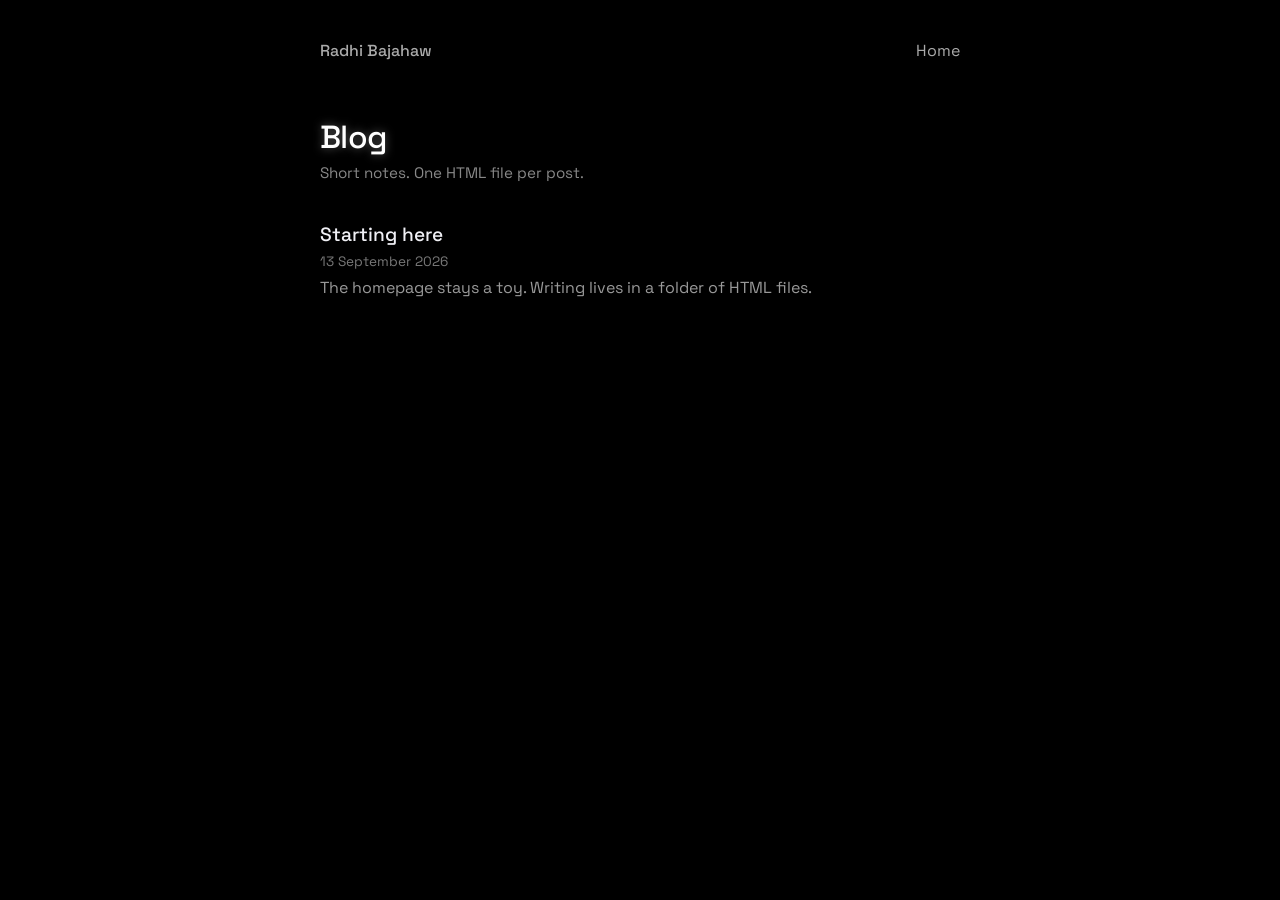
==== blogs/index.html @ 7c56247b "Add static /blogs pages and local astronaut image Point the homepage blog button at /blogs/, add a l" ====
<!doctype html>
<html lang="en">
    <head>
        <meta charset="UTF-8" />
        <meta name="viewport" content="width=device-width, initial-scale=1.0" />
        <title>Blog - Radhi Bajahaw</title>
        <meta name="author" content="Radhi Bajahaw" />
        <meta name="description" content="Notes from Radhi Bajahaw." />
        <meta property="og:title" content="Blog - Radhi Bajahaw" />
        <meta property="og:description" content="Notes from Radhi Bajahaw." />
        <meta property="og:url" content="https://bajahaw.com/blogs/" />
        <link rel="icon" type="image/png" href="/favicon.png" />
        <link rel="preconnect" href="https://fonts.googleapis.com" />
        <link rel="preconnect" href="https://fonts.gstatic.com" crossorigin />
        <link
            href="https://fonts.googleapis.com/css2?family=Space+Grotesk:wght@300;400;500;600;700&display=swap"
            rel="stylesheet"
        />
        <link rel="stylesheet" href="/blogs/style.css" />
    </head>
    <body>
        <div class="wrap">
            <nav class="nav">
                <a class="brand" href="/">Radhi Bajahaw</a>
                <a href="/">Home</a>
            </nav>
            <h1>Blog</h1>
            <p class="lede">Short notes. One HTML file per post.</p>
            <ul class="posts">
                <li>
                    <a href="/blogs/starting-here.html">
                        <h2>Starting here</h2>
                        <time datetime="2026-09-13">13 September 2026</time>
                        <p>
                            The homepage stays a toy. Writing lives in a folder
                            of HTML files.
                        </p>
                    </a>
                </li>
            </ul>
        </div>
    </body>
</html>
---- blogs/style.css ----
* {
    box-sizing: border-box;
}

body,
html {
    margin: 0;
    padding: 0;
    background: #000;
    color: #c8c8c8;
    font-family: "Space Grotesk", sans-serif;
    min-height: 100%;
}

a {
    color: #f0f0f5;
}

.wrap {
    width: min(40rem, calc(100% - 2.5rem));
    margin: 0 auto;
    padding: 2.5rem 0 5rem;
}

.nav {
    display: flex;
    align-items: center;
    justify-content: space-between;
    gap: 1rem;
    margin-bottom: 3.5rem;
}

.nav a {
    color: #aaa;
    text-decoration: none;
}

.nav a:hover {
    color: #fff;
}

.brand {
    font-weight: 500;
    color: #fff;
    text-decoration: none;
}

h1 {
    margin: 0 0 0.4rem;
    color: #fff;
    font-size: 2rem;
    font-weight: 500;
    letter-spacing: -0.02em;
    text-shadow: 0 0 10px rgba(255, 255, 255, 0.35);
}

.lede,
.meta {
    margin: 0;
    color: #888;
    font-size: 0.95rem;
}

.posts {
    list-style: none;
    margin: 2.5rem 0 0;
    padding: 0;
}

.posts li + li {
    margin-top: 1.25rem;
    padding-top: 1.25rem;
    border-top: 1px solid rgba(255, 255, 255, 0.08);
}

.posts a {
    display: block;
    text-decoration: none;
    color: inherit;
}

.posts h2 {
    margin: 0 0 0.35rem;
    color: #f0f0f5;
    font-size: 1.2rem;
    font-weight: 500;
}

.posts time {
    display: block;
    margin-bottom: 0.4rem;
    color: #777;
    font-size: 0.85rem;
}

.posts p {
    margin: 0;
    color: #999;
    line-height: 1.5;
}

.posts a:hover h2 {
    color: #fff;
}

article header {
    margin-bottom: 2rem;
}

article .meta {
    margin-top: 0.5rem;
}

article p {
    margin: 0 0 1.15rem;
    line-height: 1.7;
    font-size: 1.05rem;
}

article a {
    color: #ddd;
}

.back {
    display: inline-block;
    margin-top: 2.5rem;
    color: #888;
    text-decoration: none;
}

.back:hover {
    color: #fff;
}
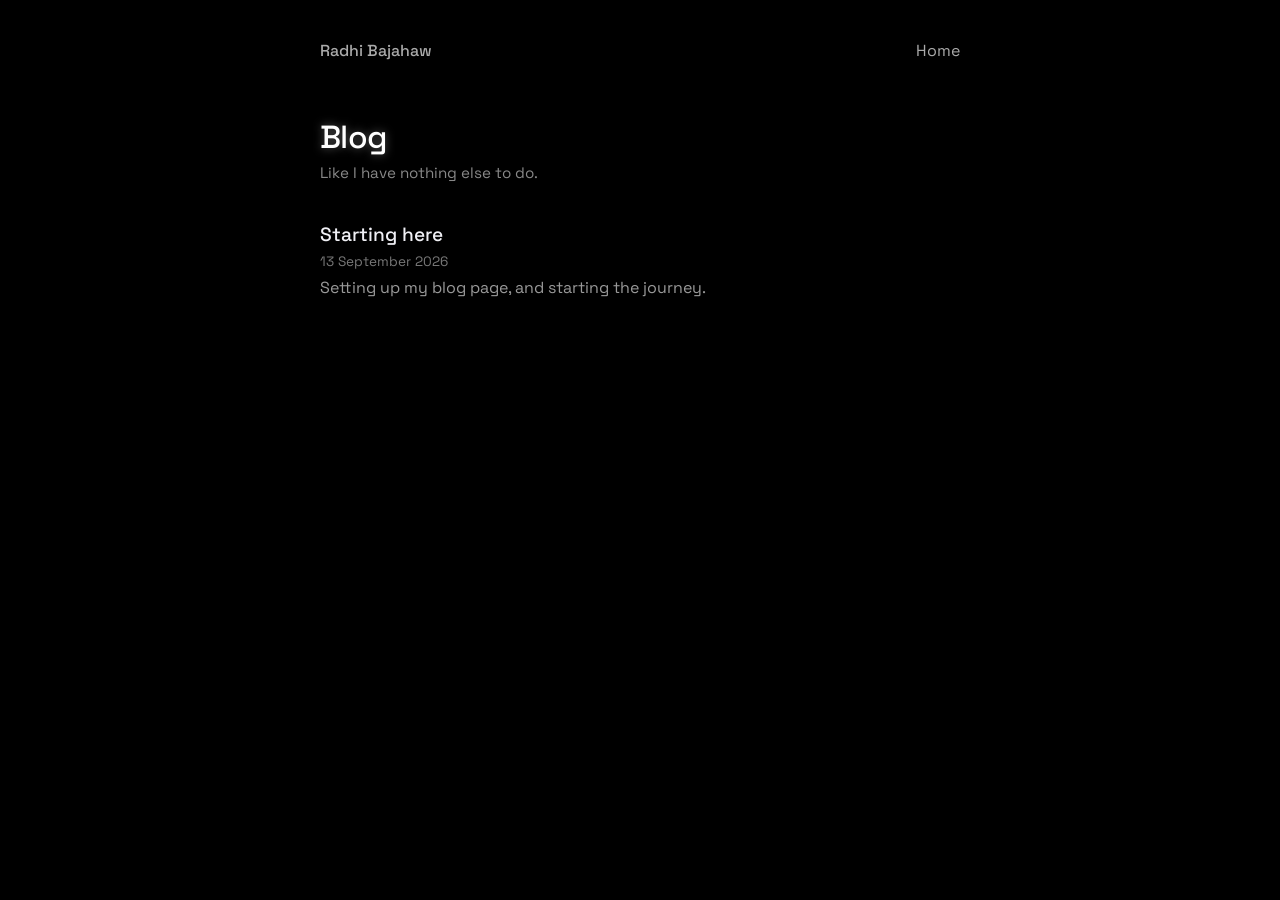
==== commit a83af93d: "Add directional view transitions between home and blog Slide up on forward and down on back with a s" ====
--- a/blogs/index.html
+++ b/blogs/index.html
@@ -16,7 +16,9 @@
             href="https://fonts.googleapis.com/css2?family=Space+Grotesk:wght@300;400;500;600;700&display=swap"
             rel="stylesheet"
         />
+        <link rel="stylesheet" href="/vt.css" />
         <link rel="stylesheet" href="/blogs/style.css" />
+        <script src="/vt.js"></script>
     </head>
     <body>
         <div class="wrap">
@@ -25,15 +27,14 @@
                 <a href="/">Home</a>
             </nav>
             <h1>Blog</h1>
-            <p class="lede">Short notes. One HTML file per post.</p>
+            <p class="lede">Like I have nothing else to do.</p>
             <ul class="posts">
                 <li>
                     <a href="/blogs/starting-here.html">
                         <h2>Starting here</h2>
                         <time datetime="2026-09-13">13 September 2026</time>
                         <p>
-                            The homepage stays a toy. Writing lives in a folder
-                            of HTML files.
+                            Setting up my blog page, and starting the journey.
                         </p>
                     </a>
                 </li>
--- a/vt.css
+++ b/vt.css
@@ -0,0 +1,61 @@
+@media (prefers-reduced-motion: no-preference) {
+    @view-transition {
+        navigation: auto;
+    }
+
+    ::view-transition-old(root) {
+        animation: vt-out-up 0.28s ease both;
+    }
+
+    ::view-transition-new(root) {
+        animation: vt-in-up 0.28s ease both;
+    }
+
+    html:active-view-transition-type(back)::view-transition-old(root) {
+        animation-name: vt-out-down;
+    }
+
+    html:active-view-transition-type(back)::view-transition-new(root) {
+        animation-name: vt-in-down;
+    }
+
+    ::view-transition-group(name) {
+        animation-duration: 0.36s;
+        animation-timing-function: cubic-bezier(0.22, 1, 0.36, 1);
+        z-index: 1;
+    }
+
+    ::view-transition-old(name),
+    ::view-transition-new(name) {
+        animation-duration: 0.28s;
+        animation-timing-function: ease;
+    }
+}
+
+@keyframes vt-out-up {
+    to {
+        translate: 0 -5vh;
+        opacity: 0;
+    }
+}
+
+@keyframes vt-in-up {
+    from {
+        translate: 0 5vh;
+        opacity: 0;
+    }
+}
+
+@keyframes vt-out-down {
+    to {
+        translate: 0 5vh;
+        opacity: 0;
+    }
+}
+
+@keyframes vt-in-down {
+    from {
+        translate: 0 -5vh;
+        opacity: 0;
+    }
+}
--- a/blogs/style.css
+++ b/blogs/style.css
@@ -43,6 +43,8 @@
     font-weight: 500;
     color: #fff;
     text-decoration: none;
+    width: fit-content;
+    view-transition-name: name;
 }
 
 h1 {
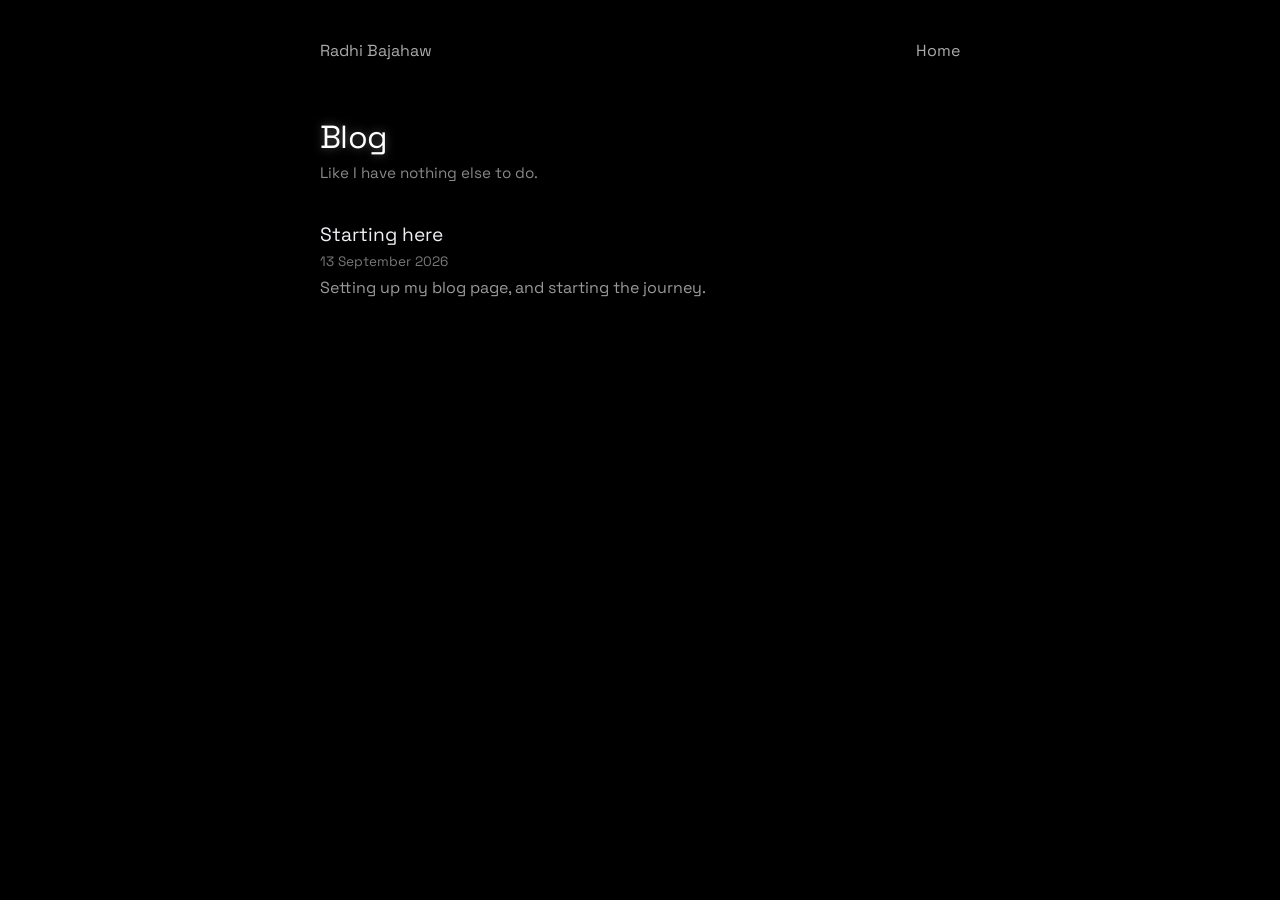
==== commit eeb44a37: "Speed up mobile LCP by compressing assets and self-hosting the font" ====
--- a/blogs/index.html
+++ b/blogs/index.html
@@ -10,15 +10,21 @@
         <meta property="og:description" content="Notes from Radhi Bajahaw." />
         <meta property="og:url" content="https://bajahaw.com/blogs/" />
         <link rel="icon" type="image/png" href="/favicon.png" />
-        <link rel="preconnect" href="https://fonts.googleapis.com" />
-        <link rel="preconnect" href="https://fonts.gstatic.com" crossorigin />
         <link
-            href="https://fonts.googleapis.com/css2?family=Space+Grotesk:wght@300;400;500;600;700&display=swap"
+            rel="preload"
+            href="/fonts/space-grotesk-400.woff2"
+            as="font"
+            type="font/woff2"
+            crossorigin
+        />
+        <link
             rel="stylesheet"
+            href="/vt.css"
+            media="print"
+            onload="this.media='all'"
         />
-        <link rel="stylesheet" href="/vt.css" />
         <link rel="stylesheet" href="/blogs/style.css" />
-        <script src="/vt.js"></script>
+        <script src="/vt.js" defer></script>
     </head>
     <body>
         <div class="wrap">
--- a/blogs/style.css
+++ b/blogs/style.css
@@ -1,3 +1,11 @@
+@font-face {
+    font-family: "Space Grotesk";
+    font-style: normal;
+    font-weight: 400;
+    font-display: swap;
+    src: url("/fonts/space-grotesk-400.woff2") format("woff2");
+}
+
 * {
     box-sizing: border-box;
 }
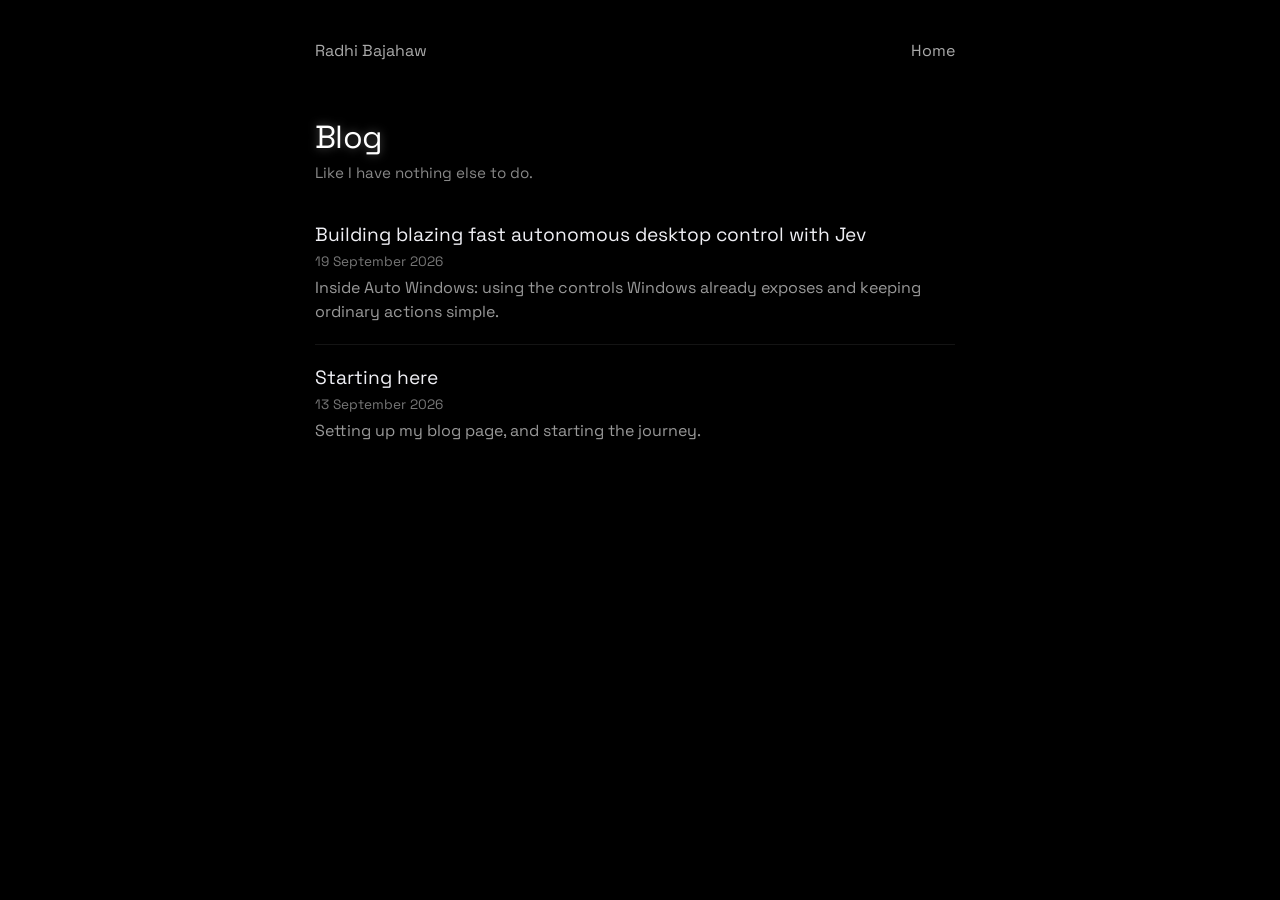
==== commit 1981c9ca: "Explain how Jev powers Auto Windows desktop control Generated with [Devin](https://devin.ai)  Co-Aut" ====
--- a/blogs/index.html
+++ b/blogs/index.html
@@ -36,6 +36,16 @@
             <p class="lede">Like I have nothing else to do.</p>
             <ul class="posts">
                 <li>
+                    <a href="/blogs/autowindows.html">
+                        <h2>Building blazing fast autonomous desktop control with Jev</h2>
+                        <time datetime="2026-09-19">19 September 2026</time>
+                        <p>
+                            Inside Auto Windows: using the controls Windows
+                            already exposes and keeping ordinary actions simple.
+                        </p>
+                    </a>
+                </li>
+                <li>
                     <a href="/blogs/starting-here.html">
                         <h2>Starting here</h2>
                         <time datetime="2026-09-13">13 September 2026</time>
--- a/vt.css
+++ b/vt.css
@@ -1,3 +1,37 @@
+*,
+*::before,
+*::after {
+    -webkit-tap-highlight-color: transparent;
+}
+
+html {
+    scrollbar-gutter: stable;
+    scrollbar-width: thin;
+    scrollbar-color: rgba(255, 255, 255, 0.2) transparent;
+}
+
+::-webkit-scrollbar {
+    width: 6px;
+    height: 6px;
+}
+
+::-webkit-scrollbar-track {
+    background: transparent;
+}
+
+::-webkit-scrollbar-thumb {
+    background: rgba(255, 255, 255, 0.18);
+    border-radius: 999px;
+}
+
+::-webkit-scrollbar-thumb:hover {
+    background: rgba(255, 255, 255, 0.32);
+}
+
+::-webkit-scrollbar-corner {
+    background: transparent;
+}
+
 @media (prefers-reduced-motion: no-preference) {
     @view-transition {
         navigation: auto;
--- a/blogs/style.css
+++ b/blogs/style.css
@@ -8,6 +8,35 @@
 
 * {
     box-sizing: border-box;
+    -webkit-tap-highlight-color: transparent;
+}
+
+html {
+    scrollbar-gutter: stable;
+    scrollbar-width: thin;
+    scrollbar-color: rgba(255, 255, 255, 0.2) transparent;
+}
+
+::-webkit-scrollbar {
+    width: 6px;
+    height: 6px;
+}
+
+::-webkit-scrollbar-track {
+    background: transparent;
+}
+
+::-webkit-scrollbar-thumb {
+    background: rgba(255, 255, 255, 0.18);
+    border-radius: 999px;
+}
+
+::-webkit-scrollbar-thumb:hover {
+    background: rgba(255, 255, 255, 0.32);
+}
+
+::-webkit-scrollbar-corner {
+    background: transparent;
 }
 
 body,
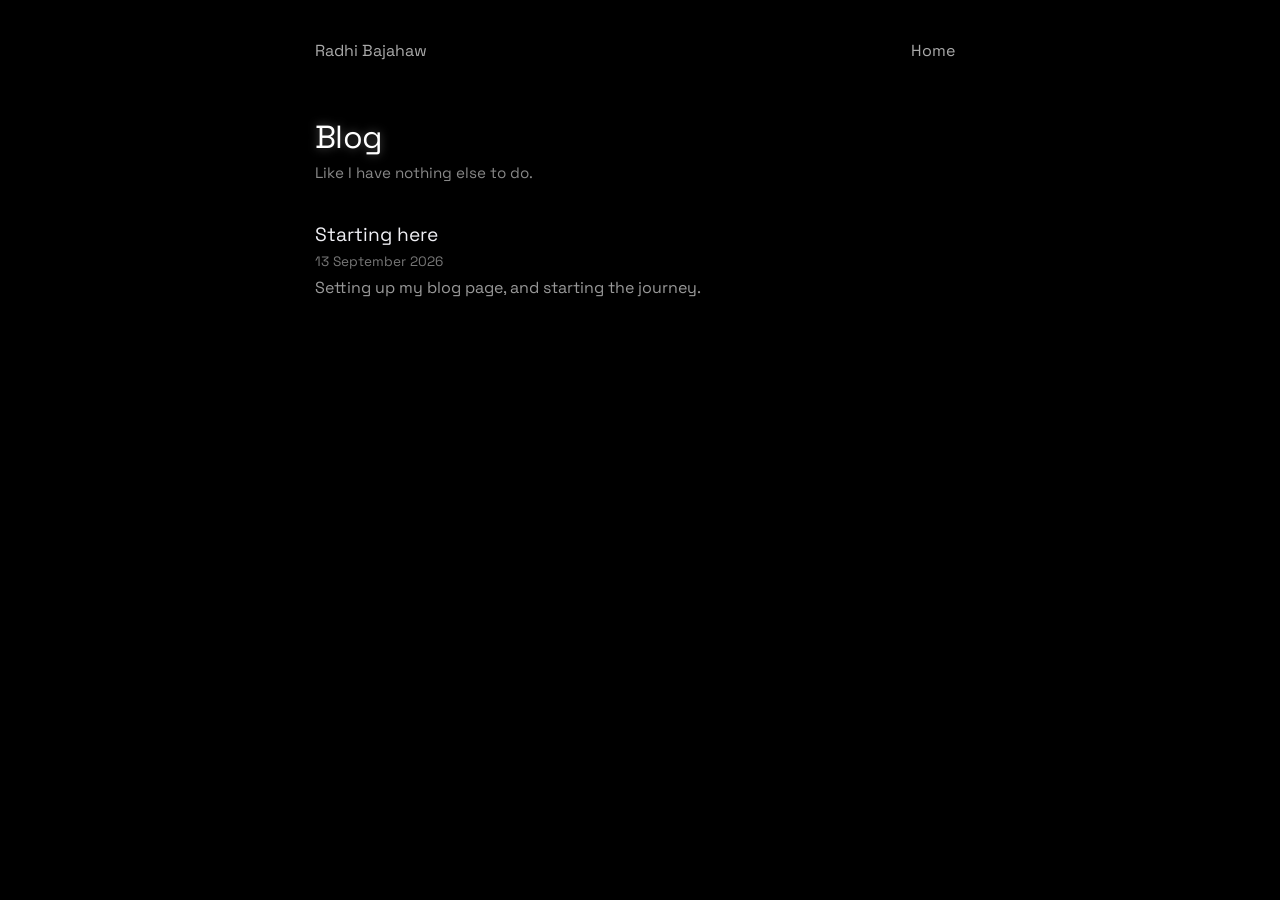
==== commit 808d6c59: "Drop the Auto Windows post and label the blog link Remove the post along with its blog-index and sit" ====
--- a/blogs/index.html
+++ b/blogs/index.html
@@ -36,16 +36,6 @@
             <p class="lede">Like I have nothing else to do.</p>
             <ul class="posts">
                 <li>
-                    <a href="/blogs/autowindows.html">
-                        <h2>Building blazing fast autonomous desktop control with Jev</h2>
-                        <time datetime="2026-09-19">19 September 2026</time>
-                        <p>
-                            Inside Auto Windows: using the controls Windows
-                            already exposes and keeping ordinary actions simple.
-                        </p>
-                    </a>
-                </li>
-                <li>
                     <a href="/blogs/starting-here.html">
                         <h2>Starting here</h2>
                         <time datetime="2026-09-13">13 September 2026</time>
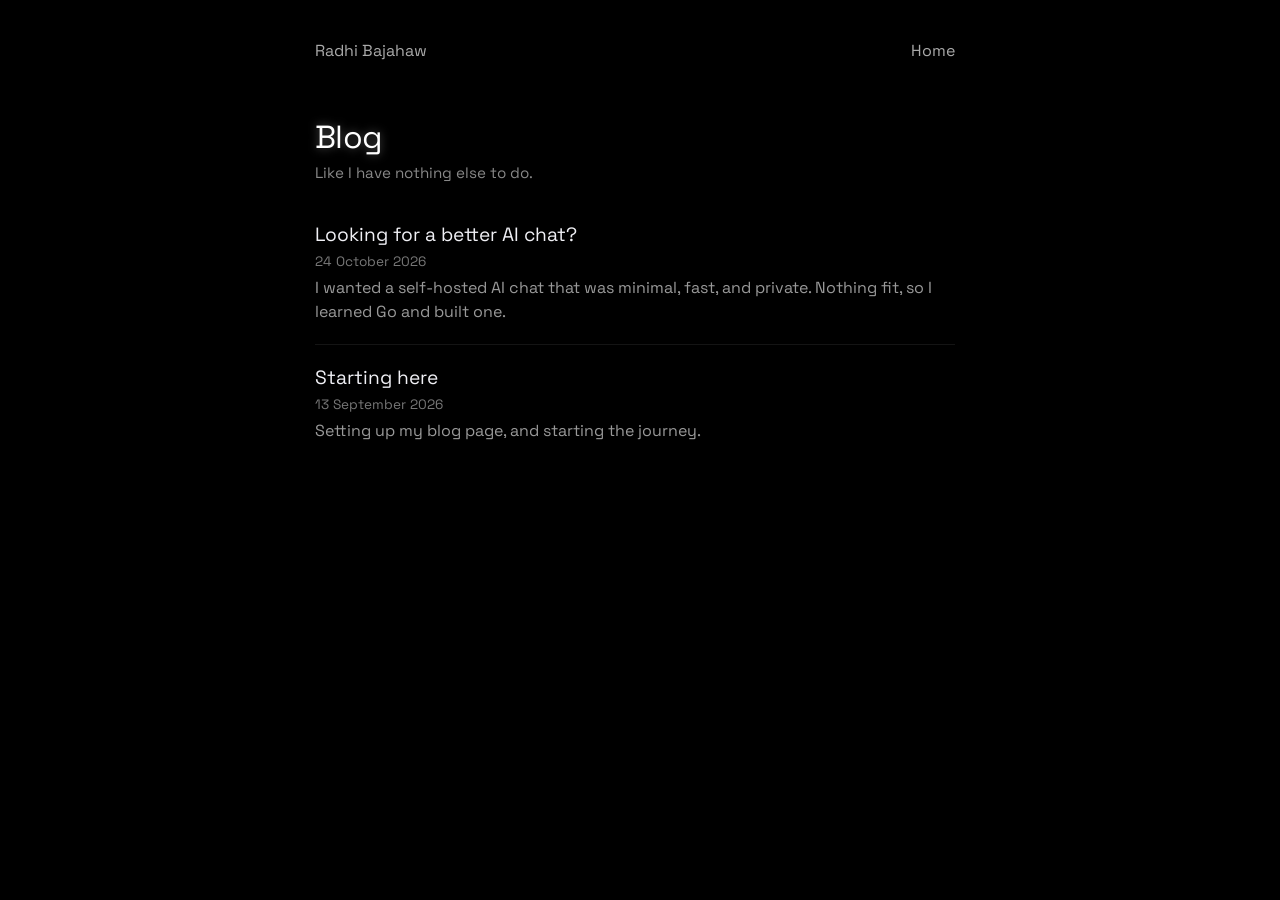
==== commit 17e9346b: "Add a post about ai-ui, the chat I built in Go" ====
--- a/blogs/index.html
+++ b/blogs/index.html
@@ -36,6 +36,17 @@
             <p class="lede">Like I have nothing else to do.</p>
             <ul class="posts">
                 <li>
+                    <a href="/blogs/better-ai-chat.html">
+                        <h2>Looking for a better AI chat?</h2>
+                        <time datetime="2026-10-24">24 October 2026</time>
+                        <p>
+                            I wanted a self-hosted AI chat that was minimal,
+                            fast, and private. Nothing fit, so I learned Go and
+                            built one.
+                        </p>
+                    </a>
+                </li>
+                <li>
                     <a href="/blogs/starting-here.html">
                         <h2>Starting here</h2>
                         <time datetime="2026-09-13">13 September 2026</time>
--- a/blogs/style.css
+++ b/blogs/style.css
@@ -100,6 +100,19 @@
     font-size: 0.95rem;
 }
 
+.note {
+    display: inline-block;
+    margin-left: 0.6rem;
+    padding: 0.15rem 0.5rem;
+    border: 1px solid rgba(255, 255, 255, 0.14);
+    border-radius: 999px;
+    color: #8a8a8a;
+    font-size: 0.7rem;
+    letter-spacing: 0.1em;
+    text-transform: uppercase;
+    vertical-align: 1px;
+}
+
 .posts {
     list-style: none;
     margin: 2.5rem 0 0;
@@ -156,8 +169,51 @@
     font-size: 1.05rem;
 }
 
+article ul {
+    margin: 0 0 1.15rem;
+    padding-left: 1.25rem;
+    line-height: 1.7;
+    font-size: 1.05rem;
+}
+
+article li + li {
+    margin-top: 0.25rem;
+}
+
+article li::marker {
+    color: #666;
+}
+
 article a {
     color: #ddd;
+}
+
+article a[href^="http"]::after {
+    content: "";
+    display: inline-block;
+    width: 0.62em;
+    height: 0.62em;
+    margin-left: 0.45em;
+    vertical-align: 0.14em;
+    background-color: #bbb;
+    -webkit-mask-image: url("data:image/svg+xml,%3Csvg xmlns='http://www.w3.org/2000/svg' viewBox='0 0 24 24' fill='none' stroke='black' stroke-width='2' stroke-linecap='round' stroke-linejoin='round'%3E%3Cpath d='M7 17 17 7M9 7h8v8'/%3E%3C/svg%3E");
+    mask-image: url("data:image/svg+xml,%3Csvg xmlns='http://www.w3.org/2000/svg' viewBox='0 0 24 24' fill='none' stroke='black' stroke-width='2' stroke-linecap='round' stroke-linejoin='round'%3E%3Cpath d='M7 17 17 7M9 7h8v8'/%3E%3C/svg%3E");
+    -webkit-mask-repeat: no-repeat;
+    mask-repeat: no-repeat;
+    -webkit-mask-position: center;
+    mask-position: center;
+    -webkit-mask-size: contain;
+    mask-size: contain;
+}
+
+article a[href^="http"]:hover::after {
+    background-color: #fff;
+}
+
+article abbr[title] {
+    text-decoration: underline dotted rgba(255, 255, 255, 0.3);
+    text-underline-offset: 3px;
+    cursor: help;
 }
 
 .back {
